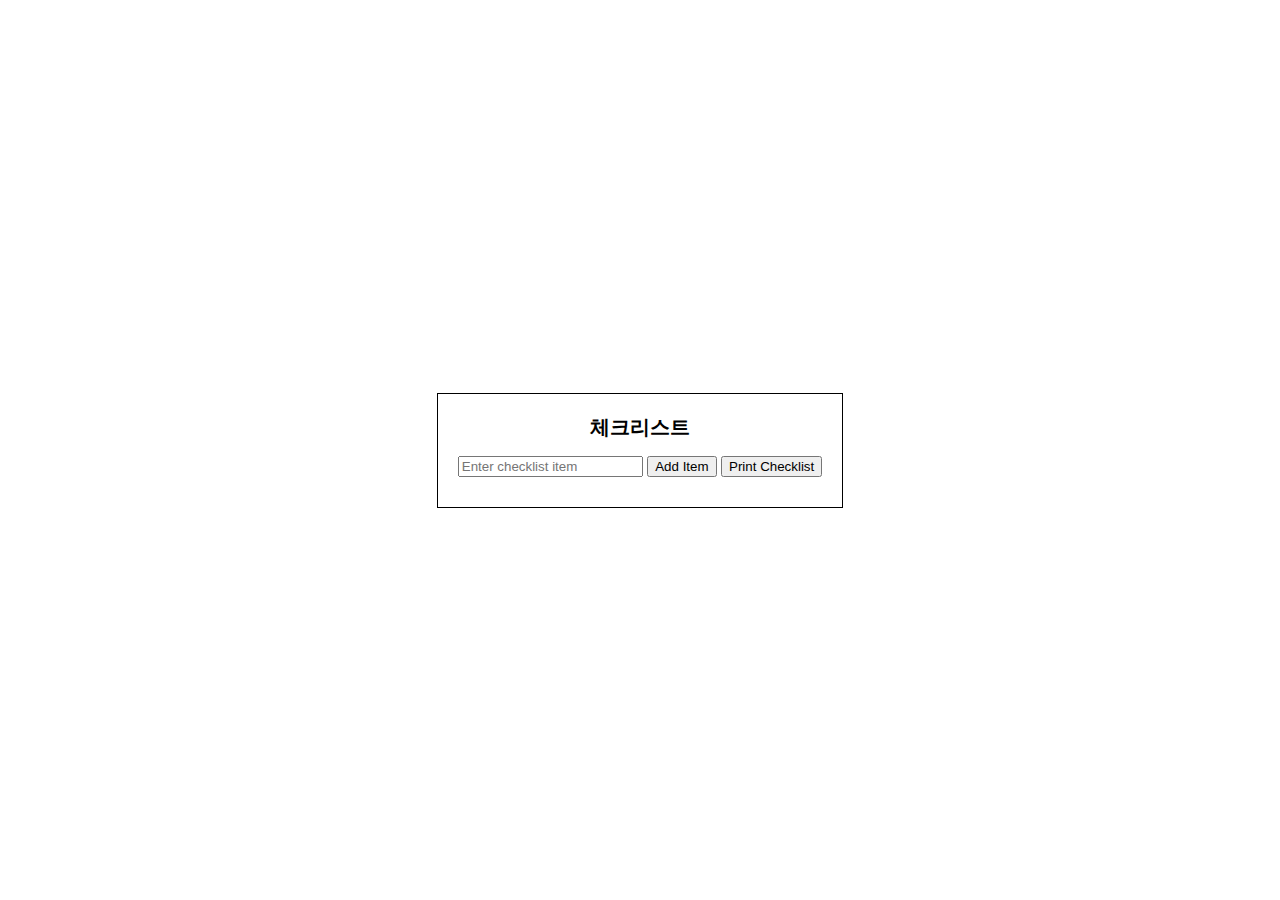
==== index.html @ c126d5fb "123" ====
<!DOCTYPE html>
<html lang="en">
<head>
    <meta charset="UTF-8">
    <meta name="viewport" content="width=device-width, initial-scale=1.0">
    <title>Printable Checklist</title>
    <!--
        DEVELOPER-NAME : GONA
        SITE: www.amugona.com
    -->
    <style>
        body {
            font-family: Arial, sans-serif;
            display: flex;
            justify-content: center;
            align-items: center;
            height: 100vh;
            margin: 0;
        }

        .checklist-container {
            border: 1px solid black;
            padding: 20px;
        }

        #checklist, #checklist li {
            list-style-type: none;
            padding: 0;
            margin: 10px 0;
        }

        #checklistTitle {
            font-size: 20px;
            font-weight: bold;
            margin-bottom: 15px;
            text-align: center;
            cursor: pointer; /* 추가: 편집 가능함을 나타내는 커서 스타일 */
        }

        @media print {
            body * {
                visibility: hidden;
            }
            
            .checklist-container, .checklist-container * {
                visibility: visible;
            }

            #addItem, #itemInput, #printList {
                display: none; /* 수정: 인쇄 시 이 요소들을 레이아웃에서 제거 */
                visibility: hidden;
            }

            .checklist-container {
                position: absolute;
                left: 0;
                top: 0;
                padding: 20px;
                border: 1px solid black;
            }

            #checklistTitle {
                text-align: center;
            }

            #checklist {
                text-align: left;
            }
        }
    </style>
</head>
<body>
    <div class="checklist-container">
        <div id="checklistTitle" contenteditable="false">체크리스트</div> <!-- contenteditable 속성을 false로 초기 설정 -->
        <input type="text" id="itemInput" placeholder="Enter checklist item">
        <button id="addItem">Add Item</button>
        <button id="printList">Print Checklist</button>
        <ul id="checklist"></ul>
    </div>
    <script>
        document.getElementById('addItem').addEventListener('click', function() {
            var itemText = document.getElementById('itemInput').value;
            if (itemText) {
                var listItem = document.createElement('li');
                listItem.innerHTML = '<input type="checkbox">' + itemText;
                document.getElementById('checklist').appendChild(listItem);
                document.getElementById('itemInput').value = '';
            }
        });

        document.getElementById('printList').addEventListener('click', function() {
            window.print();
        });

        // checklistTitle 요소에 대한 더블클릭 이벤트 리스너 추가
        document.getElementById('checklistTitle').addEventListener('dblclick', function() {
            this.contentEditable = true; // 더블클릭 시 편집 가능하도록 설정
            this.focus(); // 편집을 시작하도록 요소에 포커스
        });

        // 사용자가 다른 곳을 클릭하면 편집을 중단하고 변경 사항 저장
        document.getElementById('checklistTitle').addEventListener('blur', function() {
            this.contentEditable = false; // 편집 불가능하도록 설정
        });
    </script>
</body>
</html>
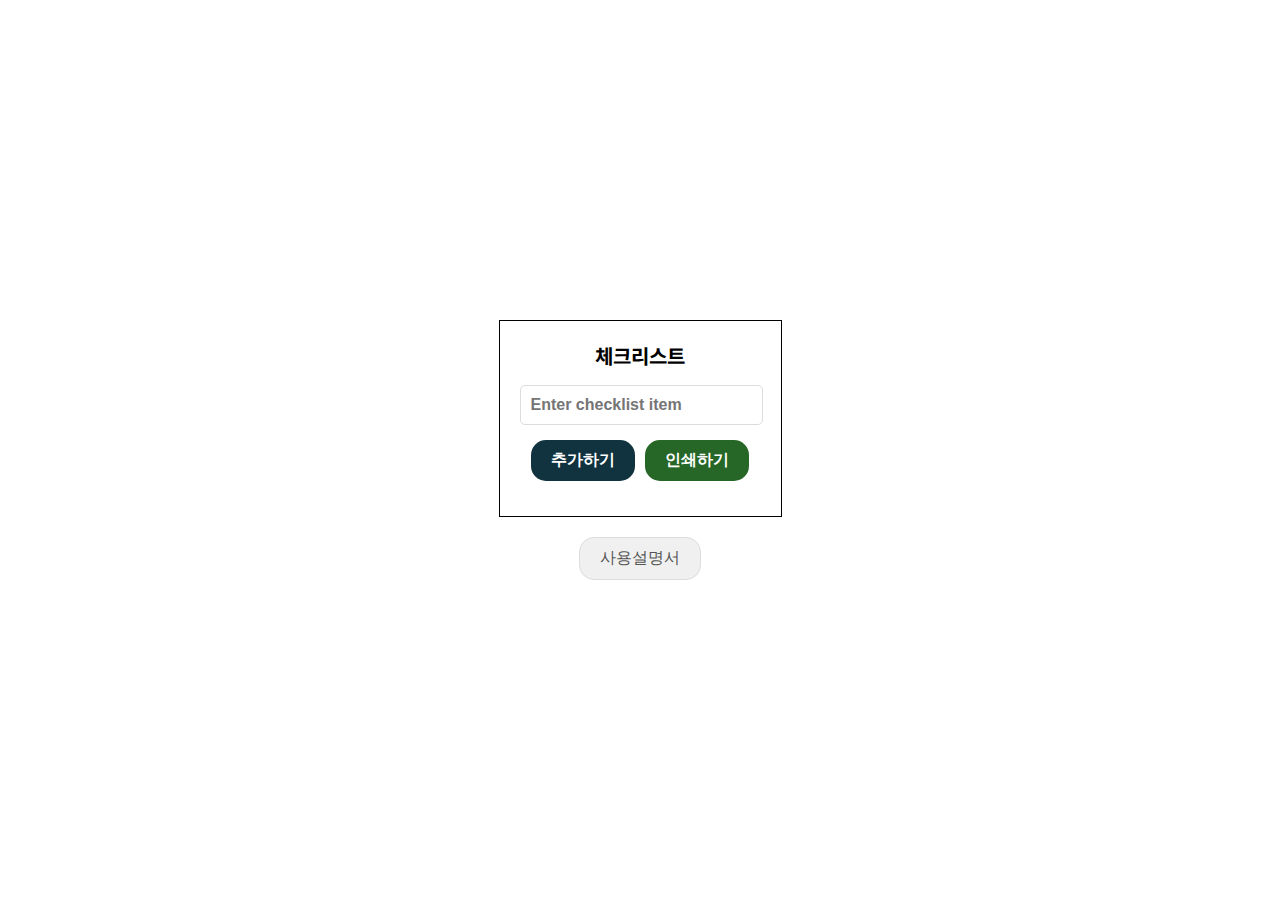
==== commit e503860a: "123" ====
--- a/index.html
+++ b/index.html
@@ -1,5 +1,5 @@
 <!DOCTYPE html>
-<html lang="en">
+<html lang="ko">
 <head>
     <meta charset="UTF-8">
     <meta name="viewport" content="width=device-width, initial-scale=1.0">
@@ -8,9 +8,10 @@
         DEVELOPER-NAME : GONA
         SITE: www.amugona.com
     -->
+    <link href="https://fonts.googleapis.com/css2?family=Noto+Sans+KR:wght@400;700&display=swap" rel="stylesheet">
     <style>
         body {
-            font-family: Arial, sans-serif;
+            font-family: 'Noto Sans KR', sans-serif;
             display: flex;
             justify-content: center;
             align-items: center;
@@ -18,9 +19,20 @@
             margin: 0;
         }
 
+        .main-container {
+            display: flex;
+            flex-direction: column;
+            align-items: center;
+        }
+
         .checklist-container {
             border: 1px solid black;
             padding: 20px;
+        }
+        .button-container {
+            display: flex;
+            justify-content: center;
+            gap: 10px; /* 버튼 사이의 간격 */
         }
 
         #checklist, #checklist li {
@@ -37,6 +49,46 @@
             cursor: pointer; /* 추가: 편집 가능함을 나타내는 커서 스타일 */
         }
 
+        #itemInput {
+            padding: 10px;
+            font-size: 16px;
+            font-weight: bold; /* 글자 굵게 */
+            margin-bottom: 10px; /* 여백 추가 */
+            font-weight: bold; /* 글자 굵게 */
+            border: 1px solid #dcdcdc;
+            border-radius: 5px; /* 모서리 둥글게 */
+            width: calc(100% - 20px); /* 컨테이너 너비에 맞게 조정 */
+        }
+
+        #addItem, #printList {
+            padding: 10px 20px;
+            font-size: 16px;
+            font-weight: bold; /* 글자 굵게 */
+            cursor: pointer;
+            border: none;
+            border-radius: 15px; /* 모서리 둥글게 */
+            color: white; /* 글자 색상 */
+            margin: 5px 0; /* 상하 여백 */
+        }
+        #addItem {
+            background-color: #10333f; /* 파스텔 파란색 */
+        }
+        #printList {
+            background-color: #266626; /* 파스텔 초록색 */
+        }
+
+        #manualButton {
+            margin-top: 20px;
+            padding: 10px 20px; /* 패딩을 약간 늘려서 버튼이 더 커 보이도록 합니다. */
+            font-size: 16px;
+            cursor: pointer;
+            background-color: #f0f0f0; /* 은은한 무채색 배경 */
+            border: 1px solid #dcdcdc; /* 경계선도 은은하게 */
+            color: #555; /* 글자 색상도 은은하게 */
+            border-radius: 15px; /* 버튼의 모서리를 둥글게 만듭니다. */
+        }
+
+
         @media print {
             body * {
                 visibility: hidden;
@@ -50,6 +102,7 @@
                 display: none; /* 수정: 인쇄 시 이 요소들을 레이아웃에서 제거 */
                 visibility: hidden;
             }
+
 
             .checklist-container {
                 position: absolute;
@@ -70,12 +123,17 @@
     </style>
 </head>
 <body>
-    <div class="checklist-container">
-        <div id="checklistTitle" contenteditable="false">체크리스트</div> <!-- contenteditable 속성을 false로 초기 설정 -->
-        <input type="text" id="itemInput" placeholder="Enter checklist item">
-        <button id="addItem">Add Item</button>
-        <button id="printList">Print Checklist</button>
-        <ul id="checklist"></ul>
+    <div class="main-container">
+        <div class="checklist-container">
+            <div id="checklistTitle" contenteditable="false">체크리스트</div> <!-- contenteditable 속성을 false로 초기 설정 -->
+            <input type="text" id="itemInput" placeholder="Enter checklist item">
+            <div class="button-container">
+                <button id="addItem">추가하기</button>
+                <button id="printList">인쇄하기</button>
+            </div>
+            <ul id="checklist"></ul>
+        </div>
+            <button id="manualButton">사용설명서</button>
     </div>
     <script>
         document.getElementById('addItem').addEventListener('click', function() {
@@ -102,6 +160,17 @@
         document.getElementById('checklistTitle').addEventListener('blur', function() {
             this.contentEditable = false; // 편집 불가능하도록 설정
         });
+        document.getElementById('itemInput').addEventListener('keypress', function(event) {
+            if (event.key === 'Enter') {
+                event.preventDefault();
+                document.getElementById('addItem').click();
+            }
+        });
+
+        document.getElementById('manualButton').addEventListener('click', function() {
+            window.open('https://github.com/2020AMGN/open_check_list/blob/master/README.md', '_blank');
+        });
+
     </script>
 </body>
 </html>
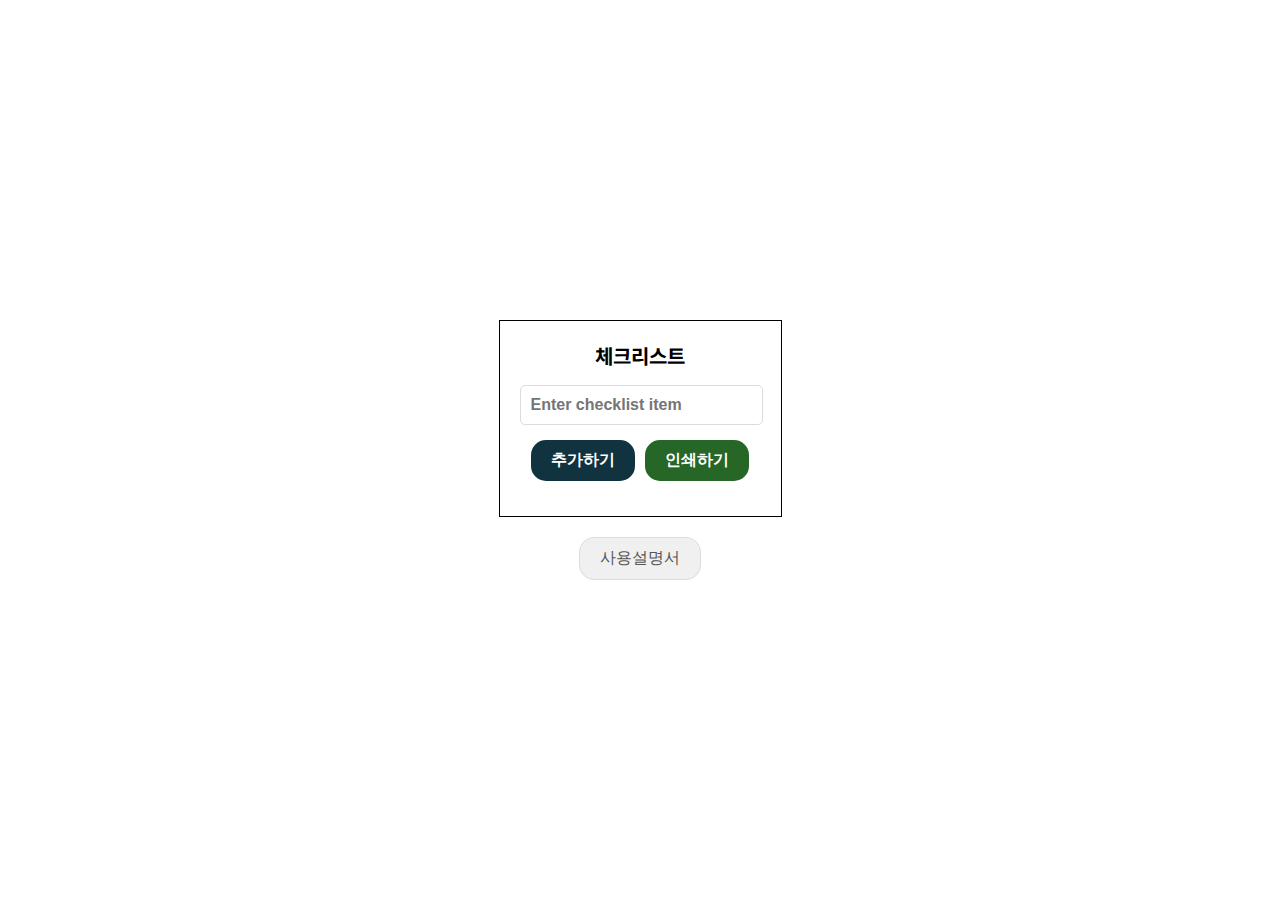
==== commit 2152eca8: "123" ====
--- a/index.html
+++ b/index.html
@@ -8,6 +8,7 @@
         DEVELOPER-NAME : GONA
         SITE: www.amugona.com
     -->
+    <meta name="description" content="고나의 체크리스트 빨리 만드는 사이트">
     <link href="https://fonts.googleapis.com/css2?family=Noto+Sans+KR:wght@400;700&display=swap" rel="stylesheet">
     <style>
         body {
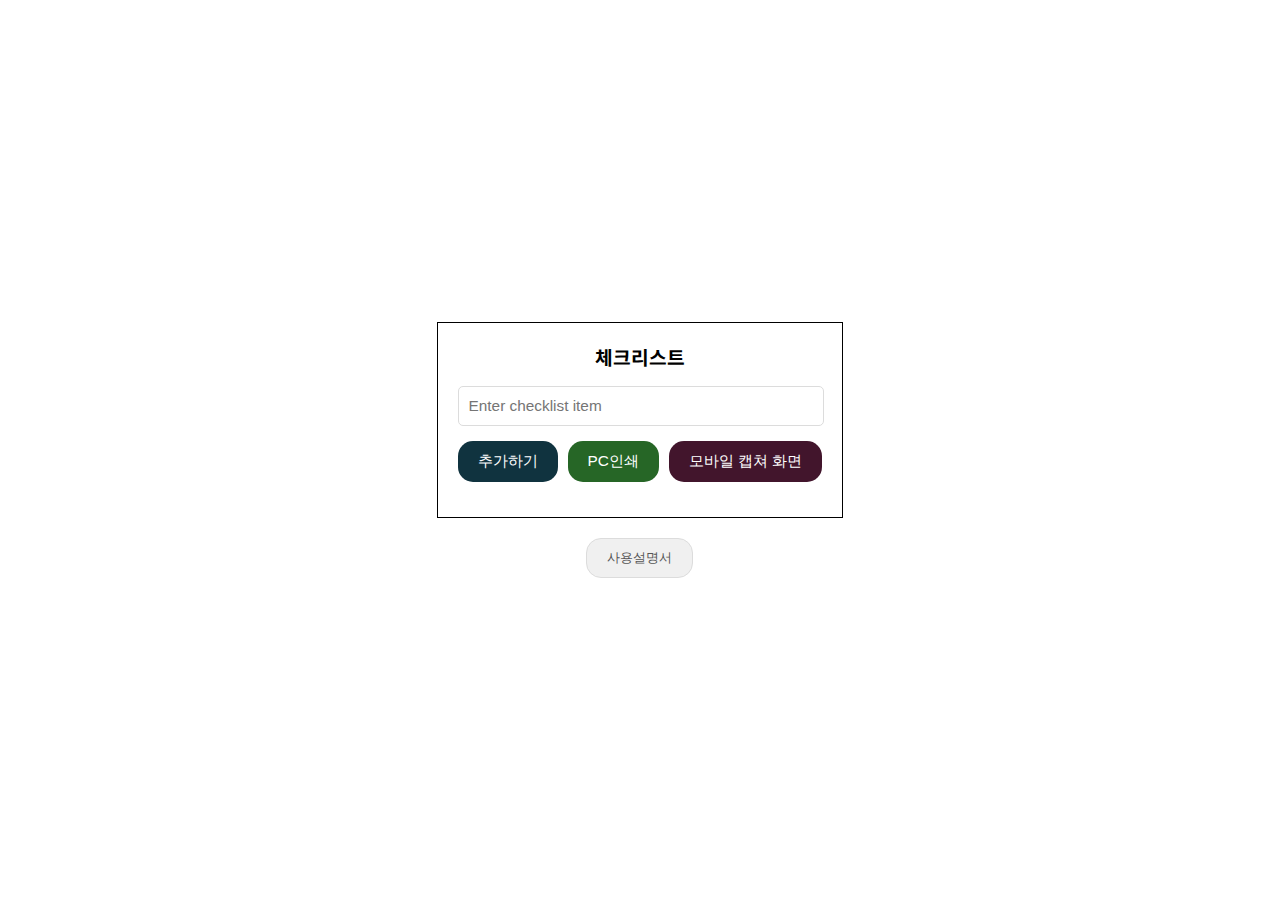
==== commit 073e05ac: "123" ====
--- a/index.html
+++ b/index.html
@@ -13,6 +13,7 @@
     <style>
         body {
             font-family: 'Noto Sans KR', sans-serif;
+            font-size: 1.5vw;
             display: flex;
             justify-content: center;
             align-items: center;
@@ -43,7 +44,6 @@
         }
 
         #checklistTitle {
-            font-size: 20px;
             font-weight: bold;
             margin-bottom: 15px;
             text-align: center;
@@ -51,20 +51,23 @@
         }
 
         #itemInput {
+            font-size: 1.2vw;
             padding: 10px;
-            font-size: 16px;
-            font-weight: bold; /* 글자 굵게 */
             margin-bottom: 10px; /* 여백 추가 */
-            font-weight: bold; /* 글자 굵게 */
             border: 1px solid #dcdcdc;
             border-radius: 5px; /* 모서리 둥글게 */
             width: calc(100% - 20px); /* 컨테이너 너비에 맞게 조정 */
         }
 
-        #addItem, #printList {
+        input[type="checkbox"] {
+            margin-right: 1vw;
+            width: 1.2vw; /* 너비를 뷰포트 너비의 2%로 설정 */
+            height: 1.2vw; /* 높이를 뷰포트 너비의 2%로 설정 */
+        }
+
+        #addItem, #printList, #captureMobile {
+            font-size: 1.2vw;
             padding: 10px 20px;
-            font-size: 16px;
-            font-weight: bold; /* 글자 굵게 */
             cursor: pointer;
             border: none;
             border-radius: 15px; /* 모서리 둥글게 */
@@ -77,11 +80,13 @@
         #printList {
             background-color: #266626; /* 파스텔 초록색 */
         }
+        #captureMobile{
+            background-color: #42152c; /* 파스텔 초록색 */
+        }
 
         #manualButton {
             margin-top: 20px;
             padding: 10px 20px; /* 패딩을 약간 늘려서 버튼이 더 커 보이도록 합니다. */
-            font-size: 16px;
             cursor: pointer;
             background-color: #f0f0f0; /* 은은한 무채색 배경 */
             border: 1px solid #dcdcdc; /* 경계선도 은은하게 */
@@ -89,6 +94,14 @@
             border-radius: 15px; /* 버튼의 모서리를 둥글게 만듭니다. */
         }
 
+        .print-hide-elements {
+            display: none; /* 이 클래스가 적용된 요소는 화면에서 숨겨집니다 */
+        }
+
+        /* 새로운 클래스: 아래쪽으로 마진 추가 */
+        .margin-between {
+            margin-bottom: 10vh; /* 예시: 아래쪽으로 50px 마진 추가 */
+        }
 
         @media print {
             body * {
@@ -99,7 +112,7 @@
                 visibility: visible;
             }
 
-            #addItem, #itemInput, #printList {
+            #addItem, #itemInput, #printList, #captureMobile {
                 display: none; /* 수정: 인쇄 시 이 요소들을 레이아웃에서 제거 */
                 visibility: hidden;
             }
@@ -121,6 +134,31 @@
                 text-align: left;
             }
         }
+
+            /* 작은 화면에서의 최소 폰트 크기 */
+            @media (max-width: 600px) {
+                body, #checklistTitle, #itemInput, #addItem, #printList, #captureMobile, #manualButton {
+                    font-size: 12px;
+                }
+                input[type="checkbox"] {
+                    margin-right: 12;
+                    width: 12px; /* 너비를 뷰포트 너비의 2%로 설정 */
+                    height: 12px; /* 높이를 뷰포트 너비의 2%로 설정 */
+                }
+            }
+
+            /* 큰 화면에서의 최대 폰트 크기 */
+            @media (min-width: 1800px) {
+                body, #checklistTitle, #itemInput, #addItem, #printList, #captureMobile, #manualButton {
+                    font-size: 18px;
+                }
+                input[type="checkbox"] {
+                    margin-right: 18px;
+                    width: 18px; /* 너비를 뷰포트 너비의 2%로 설정 */
+                    height: 18px; /* 높이를 뷰포트 너비의 2%로 설정 */
+                }
+            }
+
     </style>
 </head>
 <body>
@@ -130,7 +168,8 @@
             <input type="text" id="itemInput" placeholder="Enter checklist item">
             <div class="button-container">
                 <button id="addItem">추가하기</button>
-                <button id="printList">인쇄하기</button>
+                <button id="printList">PC인쇄</button>
+                <button id="captureMobile">모바일 캡쳐 화면</button>
             </div>
             <ul id="checklist"></ul>
         </div>
@@ -168,9 +207,34 @@
             }
         });
 
+        // manualButton 클릭 이벤트 수정
         document.getElementById('manualButton').addEventListener('click', function() {
-            window.open('https://github.com/2020AMGN/open_check_list/blob/master/README.md', '_blank');
-        });
+            if (this.textContent === '뒤로가기') {
+                // 모바일 캡처 모드 비활성화
+                document.getElementById('addItem').classList.remove('print-hide-elements');
+                document.getElementById('itemInput').classList.remove('print-hide-elements');
+                document.getElementById('printList').classList.remove('print-hide-elements');
+                document.getElementById('captureMobile').classList.remove('print-hide-elements');
+                document.querySelector('.checklist-container').classList.remove('margin-between');
+                // '뒤로가기' 버튼을 '사용설명서'로 변경
+                this.textContent = '사용설명서';
+            } else {
+                // 기존 '사용설명서' 버튼 기능
+                window.open('https://github.com/2020AMGN/open_check_list/blob/master/README.md', '_blank');
+            }
+        });
+
+        document.getElementById('captureMobile').addEventListener('click', function() {
+            // 예시: 'addItem', 'itemInput', 'printList' 요소를 숨깁니다.
+            document.getElementById('addItem').classList.add('print-hide-elements');
+            document.getElementById('itemInput').classList.add('print-hide-elements');
+            document.getElementById('printList').classList.add('print-hide-elements');
+            document.getElementById('captureMobile').classList.add('print-hide-elements');
+            document.querySelector('.checklist-container').classList.add('margin-between');
+            // '사용설명서' 버튼을 '뒤로가기'로 변경
+            document.getElementById('manualButton').textContent = '뒤로가기';
+        });
+
 
     </script>
 </body>
